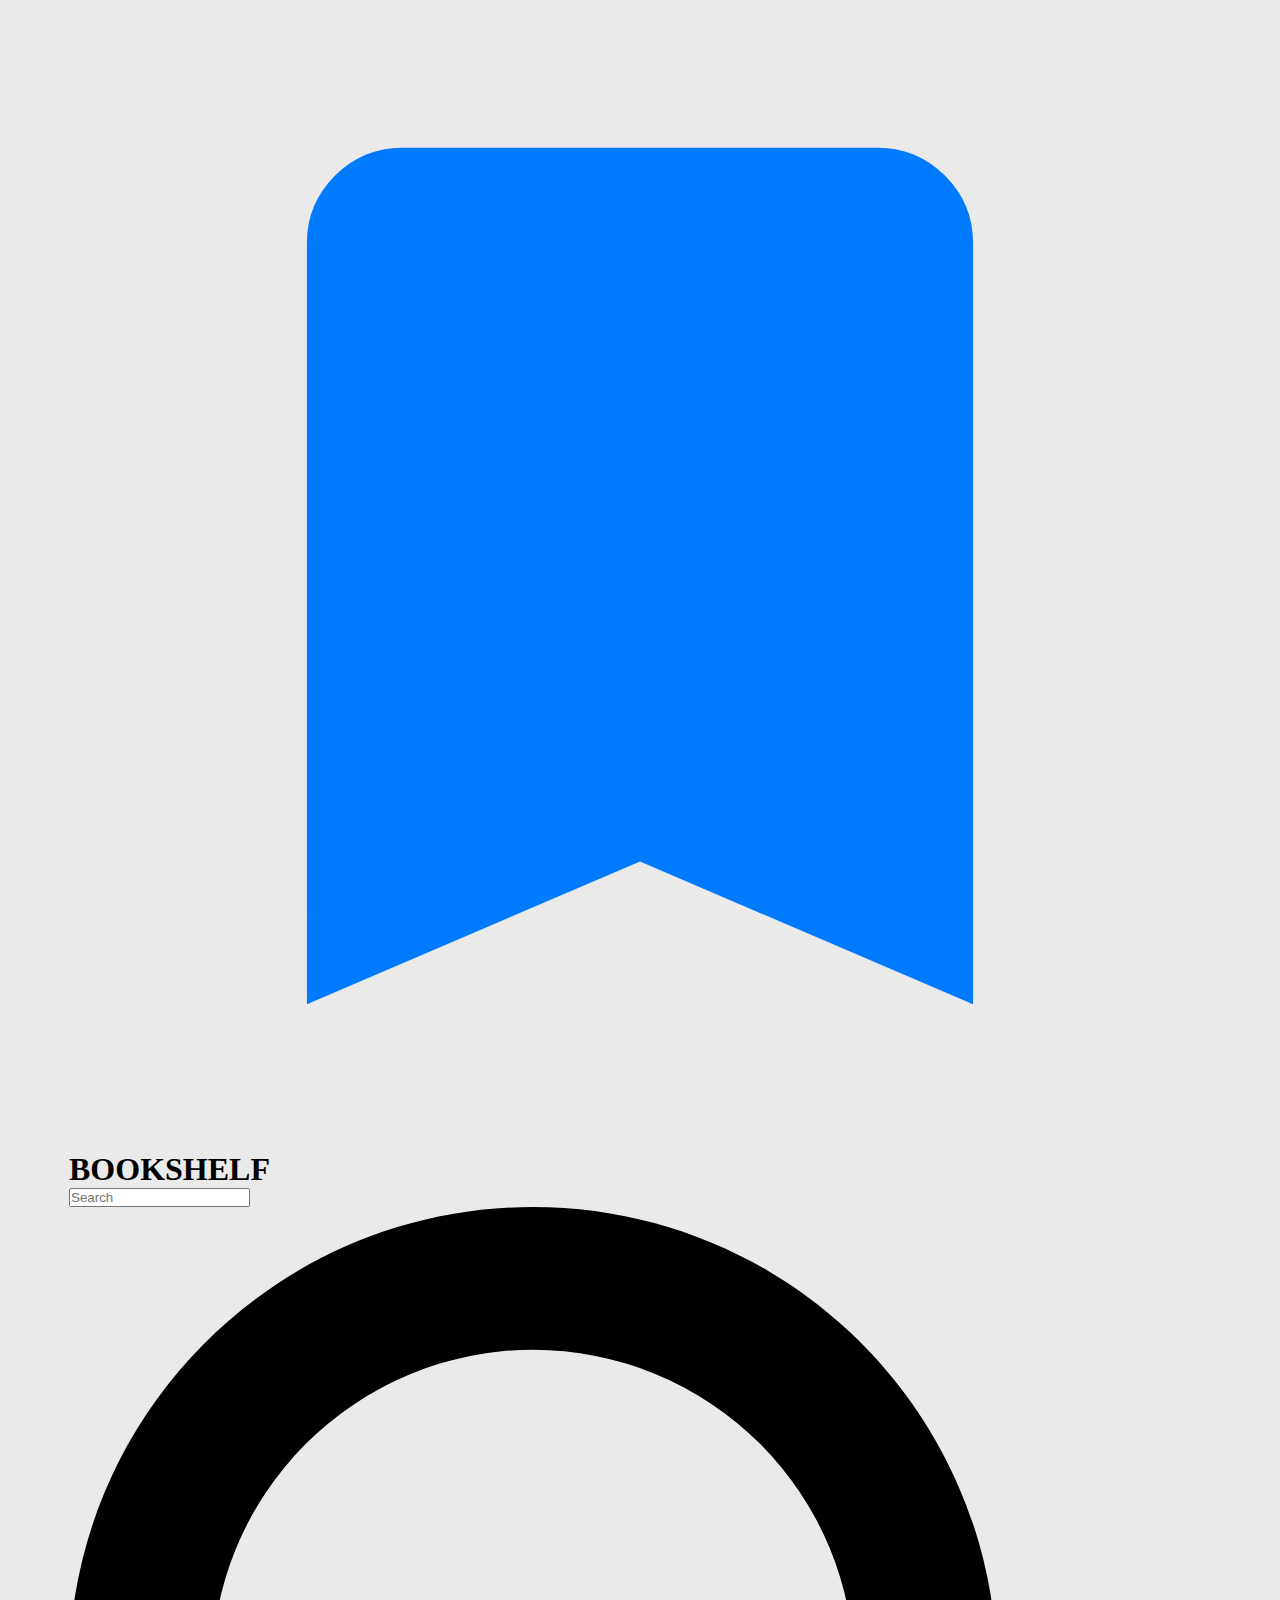
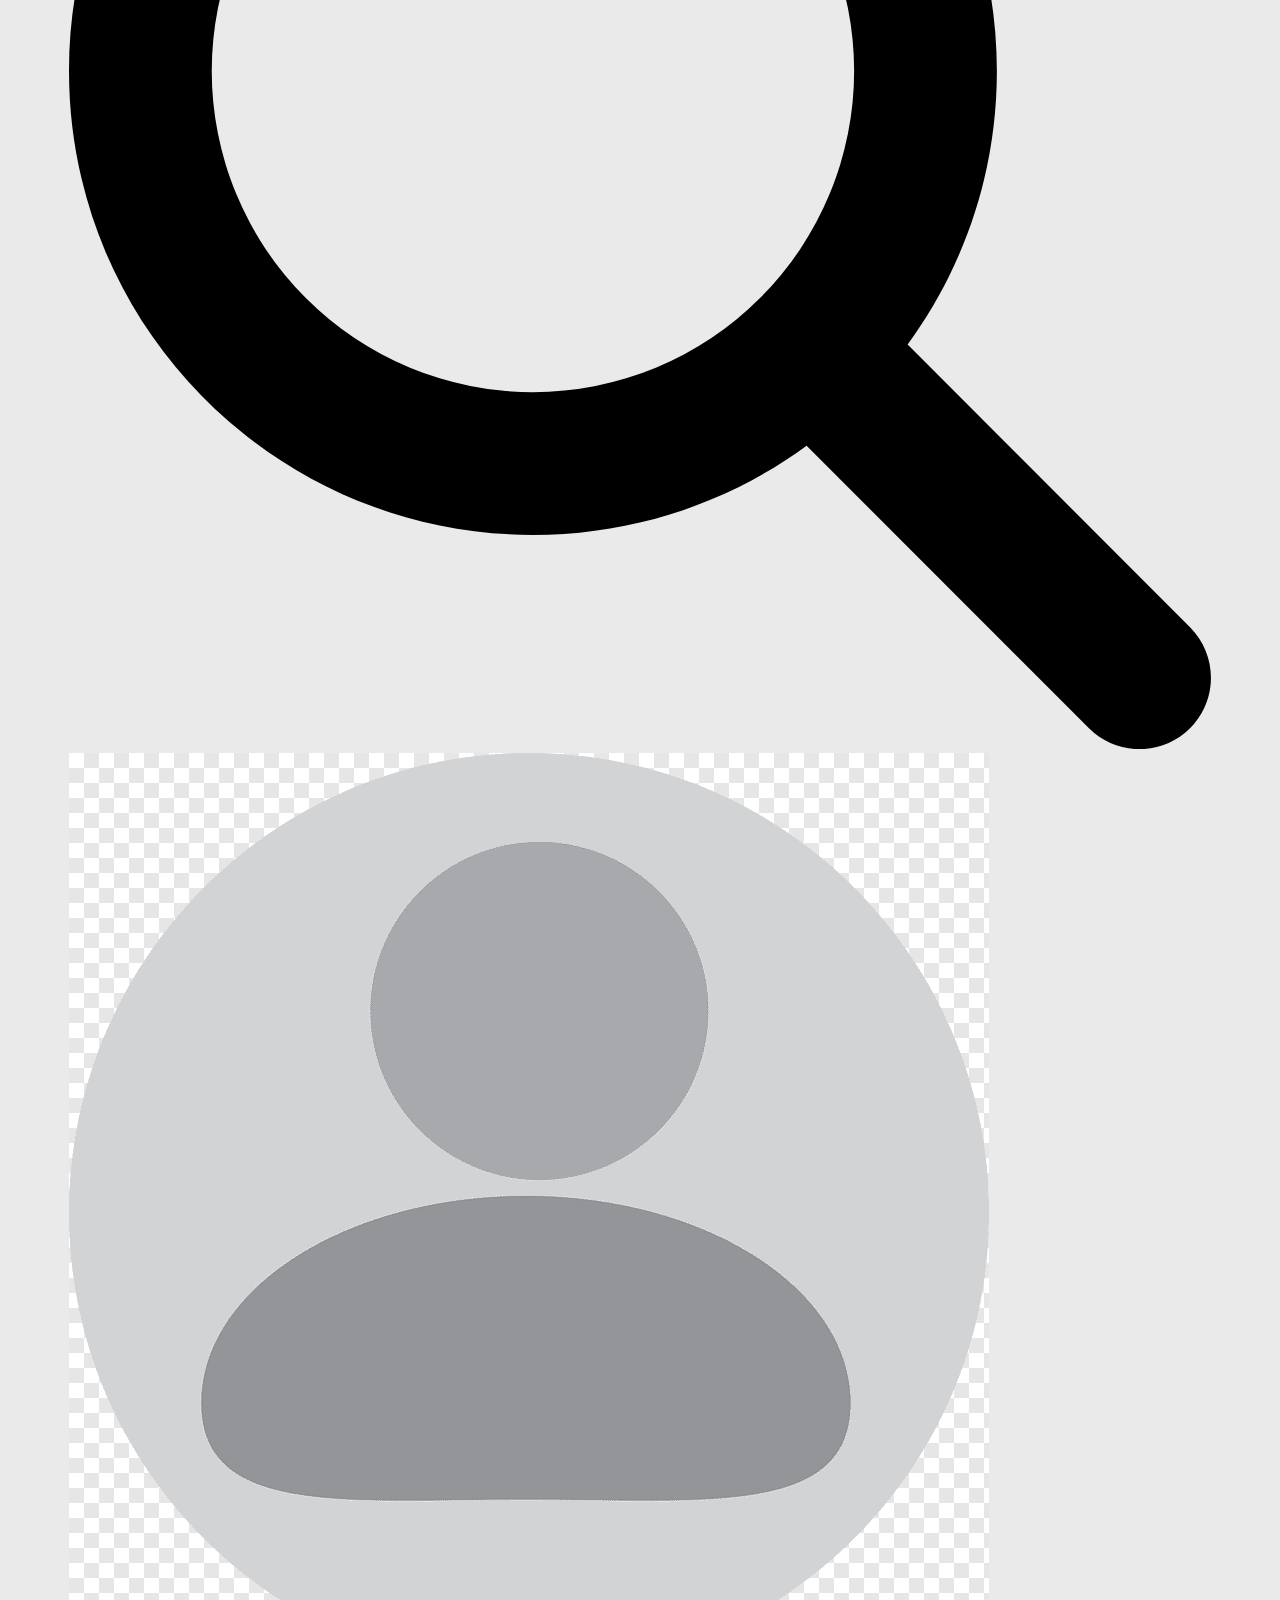
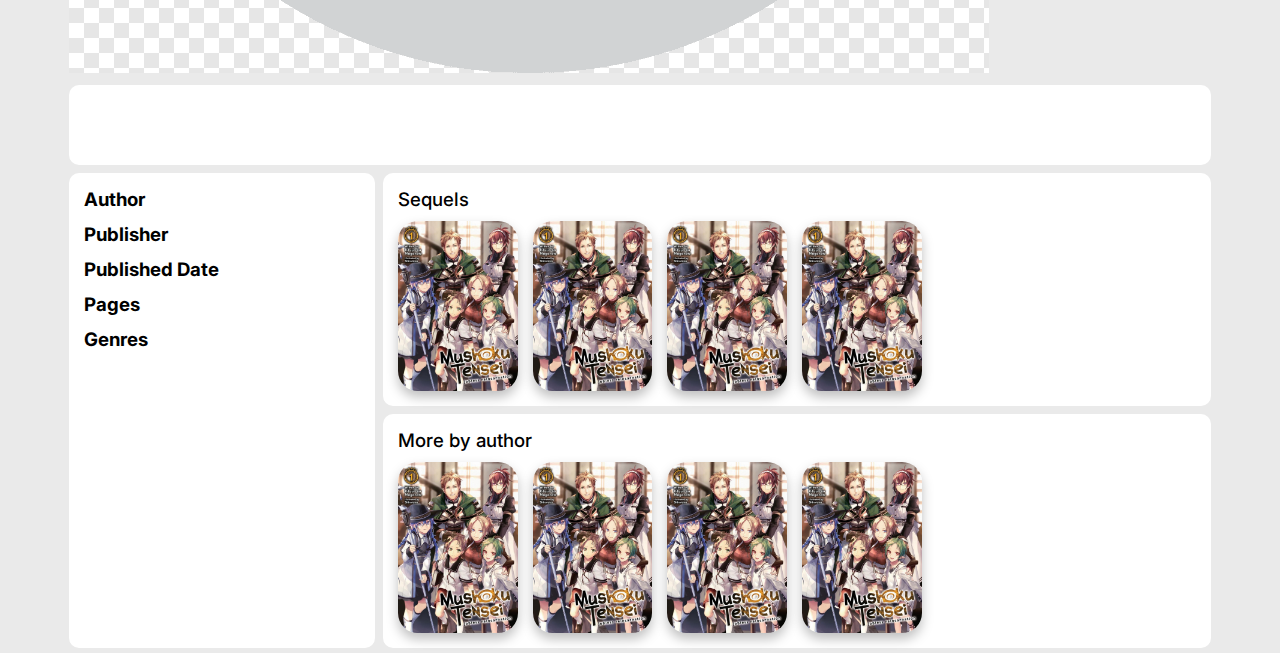
==== frontend/book-page.html @ e3e8a256 "feat: refactor change in files names and simplify css files" ====
<!DOCTYPE html>
<html lang="en">
<head>
    <meta charset="UTF-8">
    <meta name="viewport" content="width=device-width, initial-scale=1.0">
    <title>Document</title>
    <link rel="stylesheet" href="/css/global.css">
    <link rel="stylesheet" href="css/book-page-style.css">
</head>
<body>
    <header class="header-container">
        <div class="name-wrapper">
            <svg viewBox="0 0 49 49" fill="none" xmlns="http://www.w3.org/2000/svg" id="icon-site">
                <path d="M10.2083 42.875V10.2083C10.2083 9.08542 10.6081 8.12413 11.4078 7.32448C12.2074 6.52483 13.1687 6.125 14.2916 6.125H34.7083C35.8312 6.125 36.7925 6.52483 37.5922 7.32448C38.3918 8.12413 38.7916 9.08542 38.7916 10.2083V42.875L24.5 36.75L10.2083 42.875Z" fill="#007AFF"/>
            </svg>
            <h1>BOOKSHELF</h1>
        </div>
        <div class="search-wrapper">
            <div class="input-container">
                <input
                  placeholder="Search"
                  id="input"
                  class="input"
                  name="text"
                  type="text"
                />
                <label class="label-for-search" for="input">
                  <svg class="search-icon" viewBox="0 0 512 512">
                    <path
                      d="M416 208c0 45.9-14.9 88.3-40 122.7L502.6 457.4c12.5 12.5 12.5 32.8 0 45.3s-32.8 12.5-45.3 0L330.7 376c-34.4 25.2-76.8 40-122.7 40C93.1 416 0 322.9 0 208S93.1 0 208 0S416 93.1 416 208zM208 352a144 144 0 1 0 0-288 144 144 0 1 0 0 288z"
                    ></path>
                  </svg>
                </label>
            </div>
        </div>
        <div class="avatar-wrapper">
            <img src="imgs/avatar.png" id="avatar" alt="">
        </div>
    </header>
    
    <main class="page-content-container">
        <div class="main-content-container">
            <div class="cover-wrapper">
                <img src="" id="book-cover" alt="">
            </div>
            <div class="book-content-wrapper">
                <h2 id="title"></h2>
                <p id="description"></p>
            </div>
        </div>

        <div class="side-content-container">
            <div class="data-content-container">
                <div class="author-wrapper">
                    <h3>Author</h3>
                    <ul id="author" class="data"></ul>
                </div>
                <div class="publisher-wrapper">
                    <h3>Publisher</h3>
                    <p id="publisher" class="data"></p>
                </div>
                <div class="published-date-wrapper">
                    <h3>Published Date</h3>
                    <p id="published-date" class="data"></p>
                </div>
            
                <div class="pages-wrapper">
                    <h3>Pages</h3>
                    <p id="page-count" class="data"></p>
                </div>
                <div class="genres-wrapper">
                    <h3>Genres</h3>
                    <ul id="genres" class="data"></ul>
                </div>
            </div>
            <div class="more-books-container">
                <div class="sequels-container">
                    <h3>Sequels</h3>
                    <div class="list-cover-container">
                        <img src="imgs/coverTest4.jpg" id="bookPageCover" alt="">
                        <img src="imgs/coverTest4.jpg" id="bookPageCover" alt="">
                        <img src="imgs/coverTest4.jpg" id="bookPageCover" alt="">
                        <img src="imgs/coverTest4.jpg" id="bookPageCover" alt="">
                    </div>
                </div>
                <div class="same-author-container">
                    <h3>More by author</h3>
                    <div class="list-cover-container">
                        <img src="imgs/coverTest4.jpg" id="bookPageCover" alt="">
                        <img src="imgs/coverTest4.jpg" id="bookPageCover" alt="">
                        <img src="imgs/coverTest4.jpg" id="bookPageCover" alt="">
                        <img src="imgs/coverTest4.jpg" id="bookPageCover" alt="">
                    </div>
                </div>
            </div>
        </div>
    </main>

    <script src="/javascript/book-page.js"></script>
</body>
</html>
---- frontend/css/book-page-style.css ----
@import url('https://fonts.googleapis.com/css2?family=Roboto:wght@500&display=swap');

@import url('https://fonts.googleapis.com/css2?family=Inter:ital,opsz,wght@0,14..32,100..900;1,14..32,100..900&family=Roboto&display=swap');

:root {
    --font-name-site: 'Roboto', Arial, Helvetica, sans-serif;
    --font-content: "Inter", Arial, Helvetica, sans-serif;
    --font-data-color: #767676;
    --background-color: #eaeaea;
}

* {
    margin: 0;
    padding: 0;
}

body {
    margin: 0px 5% 0px 5%;
    padding: 5px;
    background-color: var(--background-color);
}

.main-content-container {
    display: flex;
    background-color: #FFFF;
    align-items: center;
    padding: 15px;
    border-radius: 10px;
    margin-top: 8px;

    gap: 20px;
}

.cover-wrapper {
    display: flex;
}

#book-cover {
    border-radius: 20px;
    box-shadow: 0px 6px 12px rgba(0, 0, 0, 0.253);
    width: 100%;
}

.book-content-wrapper {
    padding: 15px;
    display: flex;
    flex-direction: column;
}

#title {
    font-family: var(--font-content);
    padding-bottom: 10px;
}

#description {
    font-family: var(--font-content);
    color: var(--font-data-color);
    padding-top: 10px;
}

.side-content-container {
    display: flex;
    width: 100%;
    gap: 8px;
}

.data-content-container {
    display: flex;
    flex-direction: column;
    width: 25%;
    gap: 12px;
    font-family: var(--font-content);
    background-color: #ffff;
    padding: 15px;
    border-radius: 10px;
    margin-top: 8px;
}

.data-content-container ul {
    list-style-type: none;
}

.data {
    color: var(--font-data-color);
}

.more-books-container {
    display: flex;
    flex-direction: column;
    width: 75%;
}

.sequels-container {
    display: flex;
    flex-direction: column;
    gap: 10px;
    background-color: #ffff;
    padding: 15px;
    border-radius: 10px;
    margin-top: 8px;
}

.sequels-container h3 {
    font-family: var(--font-content);
    font-weight: 500;
}

.same-author-container {
    display: flex;
    flex-direction: column;
    gap: 10px;
    background-color: #ffff;
    margin-top: 8px;
    padding: 15px;
    border-radius: 10px;
}

.same-author-container h3 {
    font-family: var(--font-content);
    font-weight: 500;
}

.list-cover-container {
    display: flex;
    flex-direction: row;
    gap: 15px;
}

.list-cover-container img {
    border-radius: 20px;
    box-shadow: 0px 6px 12px rgba(0, 0, 0, 0.253);
    width: 15%;
}
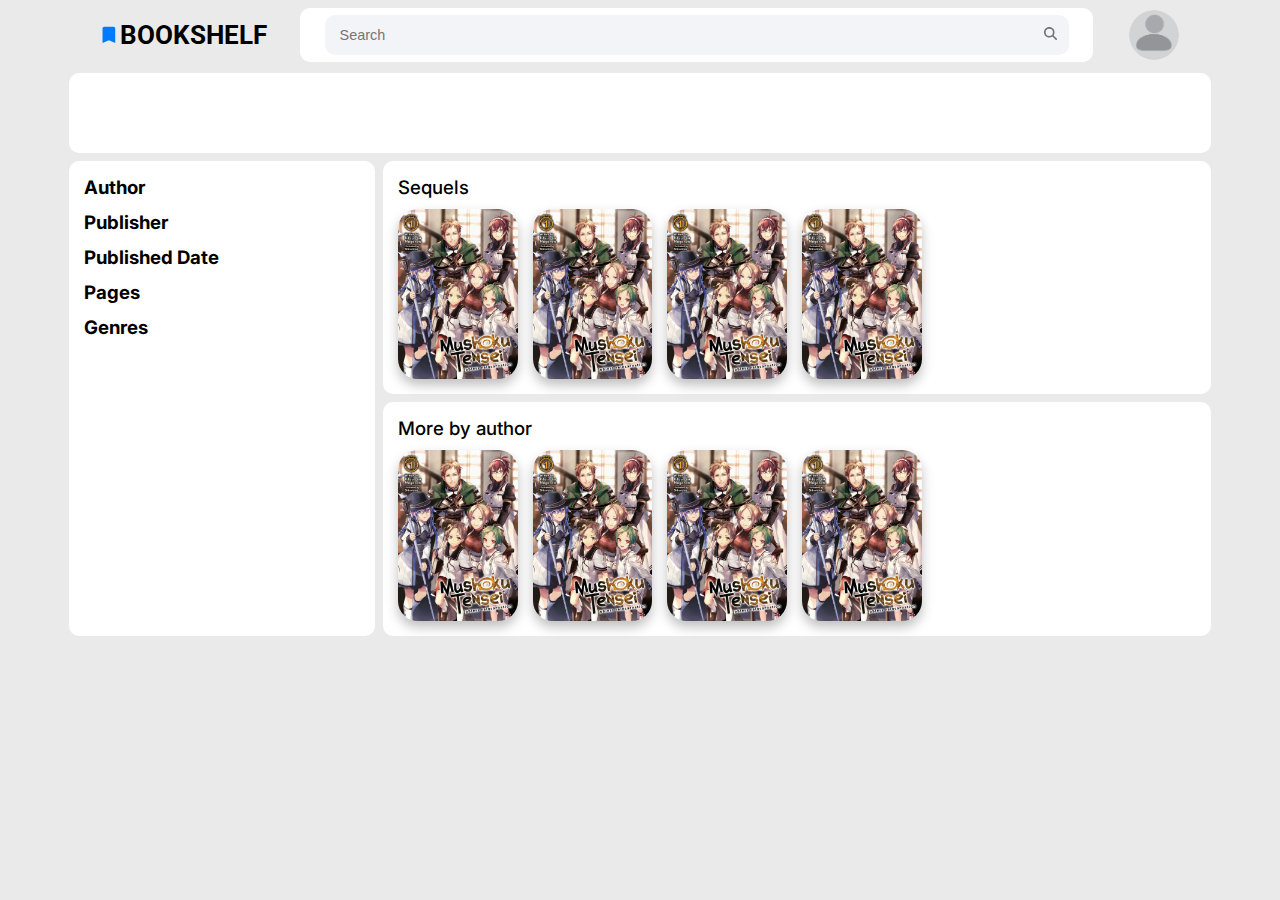
==== commit 5b06aa54: "feat: fix bug on css files path" ====
--- a/frontend/book-page.html
+++ b/frontend/book-page.html
@@ -4,7 +4,7 @@
     <meta charset="UTF-8">
     <meta name="viewport" content="width=device-width, initial-scale=1.0">
     <title>Document</title>
-    <link rel="stylesheet" href="/css/global.css">
+    <link rel="stylesheet" href="css/global.css">
     <link rel="stylesheet" href="css/book-page-style.css">
 </head>
 <body>
--- a/frontend/css/global.css
+++ b/frontend/css/global.css
@@ -0,0 +1,93 @@
+.header-container {
+    display: flex;
+    width: 100%;
+    height: 60px;
+    justify-content: space-between;
+    align-items: center;
+}
+
+.name-wrapper {
+    display: flex;
+    width: 20%;
+    justify-content: center;
+    align-items: center;
+}
+
+#icon-site {
+    width: 1.7vw;
+    height: 1.7vw;
+} 
+
+.name-wrapper h1 {
+    font-family: var(--font-name-site);
+    text-align: center;
+    font-size: 2vw;
+}
+
+.search-wrapper {
+    display: flex;
+    justify-content: center;
+    align-items: center;
+    width: 70%;
+    height: 90%;
+    background-color: #FFFF;
+    border-radius: 10px;
+    margin-left: 5px;
+    margin-right: 5px;
+}
+
+.input-container {
+    width: 92%;
+    height: 74%;
+    display: flex;
+    align-items: center;
+    justify-content: center;
+    background-color: #f2f4f8;
+    border-radius: 10px;
+    overflow: hidden;
+    cursor: pointer;
+    padding-left: 15px;
+}
+  
+.input {
+    width: 100%;
+    height: 100%;
+    border: none;
+    outline: none;
+    font-size: 0.9em;
+    background-color: #f2f4f8;
+    caret-color: rgb(255, 81, 0);
+}
+  
+.label-for-search {
+    cursor: text;
+    padding: 0px 12px;
+}
+  
+.search-icon {
+    width: 13px;
+}
+  
+.border {
+    height: 40%;
+    width: 1.3px;
+    background-color: rgb(223, 223, 223);
+}
+  
+.search-icon path {
+    fill: rgb(114, 114, 114);
+}
+
+.avatar-wrapper {
+    width: 10%;
+    height: 50px;
+    display: flex;
+    justify-content: center;
+    align-items: center;
+}
+
+#avatar {
+    width: 50px;
+    height: 100%;
+    border-radius: 50%;
+}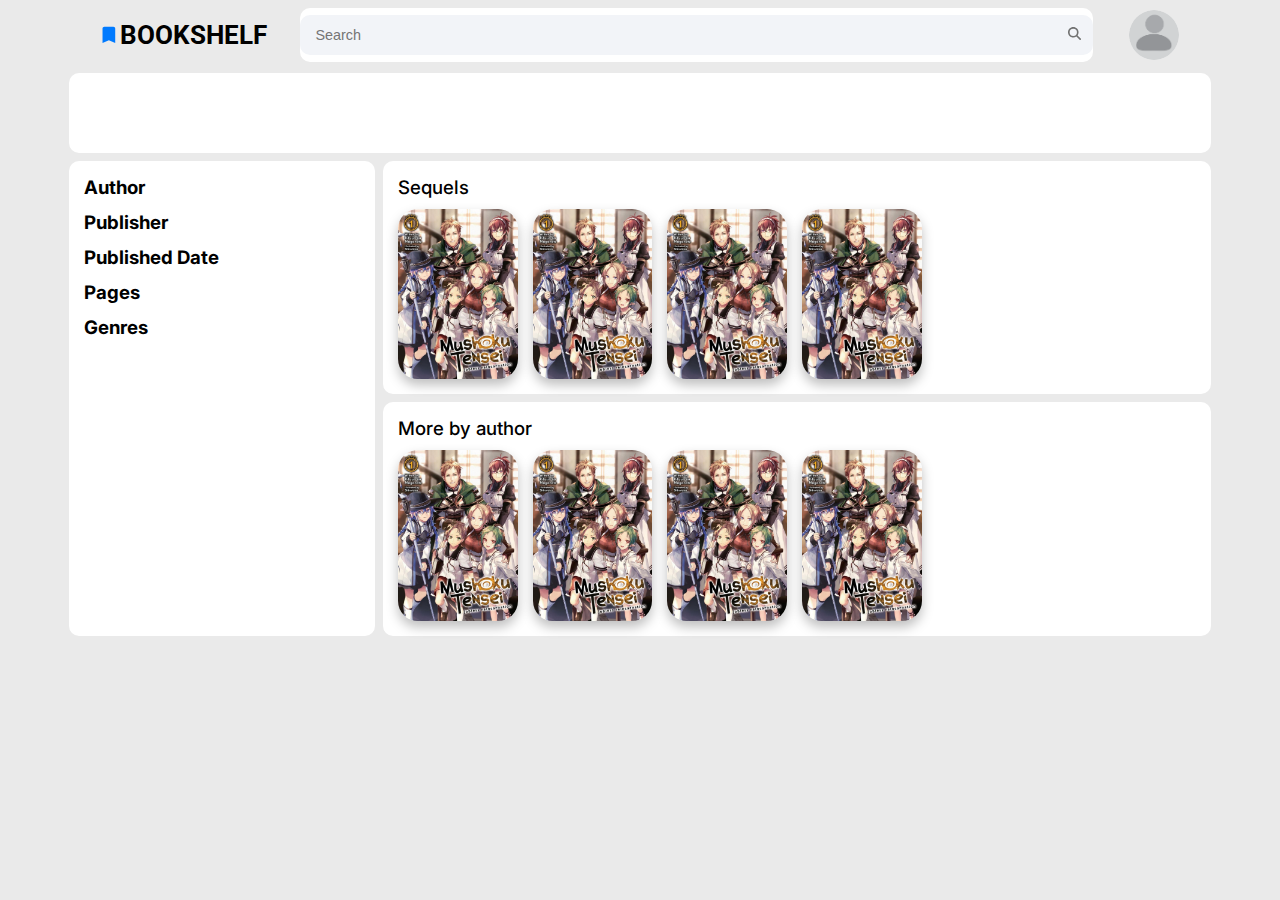
==== commit d86676bd: "feat: add search now works on all pages" ====
--- a/frontend/book-page.html
+++ b/frontend/book-page.html
@@ -10,10 +10,12 @@
 <body>
     <header class="header-container">
         <div class="name-wrapper">
-            <svg viewBox="0 0 49 49" fill="none" xmlns="http://www.w3.org/2000/svg" id="icon-site">
-                <path d="M10.2083 42.875V10.2083C10.2083 9.08542 10.6081 8.12413 11.4078 7.32448C12.2074 6.52483 13.1687 6.125 14.2916 6.125H34.7083C35.8312 6.125 36.7925 6.52483 37.5922 7.32448C38.3918 8.12413 38.7916 9.08542 38.7916 10.2083V42.875L24.5 36.75L10.2083 42.875Z" fill="#007AFF"/>
-            </svg>
-            <h1>BOOKSHELF</h1>
+            <a href="index.html" class="name-link">
+                <svg viewBox="0 0 49 49" fill="none" xmlns="http://www.w3.org/2000/svg" id="icon-site">
+                    <path d="M10.2083 42.875V10.2083C10.2083 9.08542 10.6081 8.12413 11.4078 7.32448C12.2074 6.52483 13.1687 6.125 14.2916 6.125H34.7083C35.8312 6.125 36.7925 6.52483 37.5922 7.32448C38.3918 8.12413 38.7916 9.08542 38.7916 10.2083V42.875L24.5 36.75L10.2083 42.875Z" fill="#007AFF"/>
+                </svg>
+                <h1>BOOKSHELF</h1>
+            </a>
         </div>
         <div class="search-wrapper">
             <div class="input-container">
@@ -96,6 +98,7 @@
         </div>
     </main>
 
-    <script src="/javascript/book-page.js"></script>
+    <script src="javascript/search.js"></script>
+    <script src="javascript/book-page.js"></script>
 </body>
 </html>--- a/frontend/css/global.css
+++ b/frontend/css/global.css
@@ -1,9 +1,31 @@
+@import url('https://fonts.googleapis.com/css2?family=Roboto:wght@500&display=swap');
+
+@import url('https://fonts.googleapis.com/css2?family=Inter:ital,opsz,wght@0,14..32,100..900;1,14..32,100..900&family=Roboto&display=swap');
+
+:root {
+    --font-name-site: 'Roboto', Arial, Helvetica, sans-serif;
+    --font-content: "Inter", Arial, Helvetica, sans-serif;
+    --font-data-color: #767676;
+    --background-color: #eaeaea;
+}
+
+body {
+    background-color: var(--background-color);
+}
+
 .header-container {
     display: flex;
     width: 100%;
     height: 60px;
     justify-content: space-between;
     align-items: center;
+}
+
+.name-link {
+    display: flex;
+    text-decoration: none;
+    align-items: center;
+    color: #000000;
 }
 
 .name-wrapper {
@@ -22,6 +44,7 @@
     font-family: var(--font-name-site);
     text-align: center;
     font-size: 2vw;
+    cursor: pointer;
 }
 
 .search-wrapper {
@@ -37,7 +60,7 @@
 }
 
 .input-container {
-    width: 92%;
+    width: 98.5%;
     height: 74%;
     display: flex;
     align-items: center;
@@ -90,4 +113,10 @@
     width: 50px;
     height: 100%;
     border-radius: 50%;
+}
+
+.book-name-wrapper h3 {
+    font-size: 12px;
+    font-family: var(--font-content);
+    font-weight: 500;
 }--- a/frontend/css/book-page-style.css
+++ b/frontend/css/book-page-style.css
@@ -6,7 +6,6 @@
     --font-name-site: 'Roboto', Arial, Helvetica, sans-serif;
     --font-content: "Inter", Arial, Helvetica, sans-serif;
     --font-data-color: #767676;
-    --background-color: #eaeaea;
 }
 
 * {
@@ -17,7 +16,6 @@
 body {
     margin: 0px 5% 0px 5%;
     padding: 5px;
-    background-color: var(--background-color);
 }
 
 .main-content-container {
